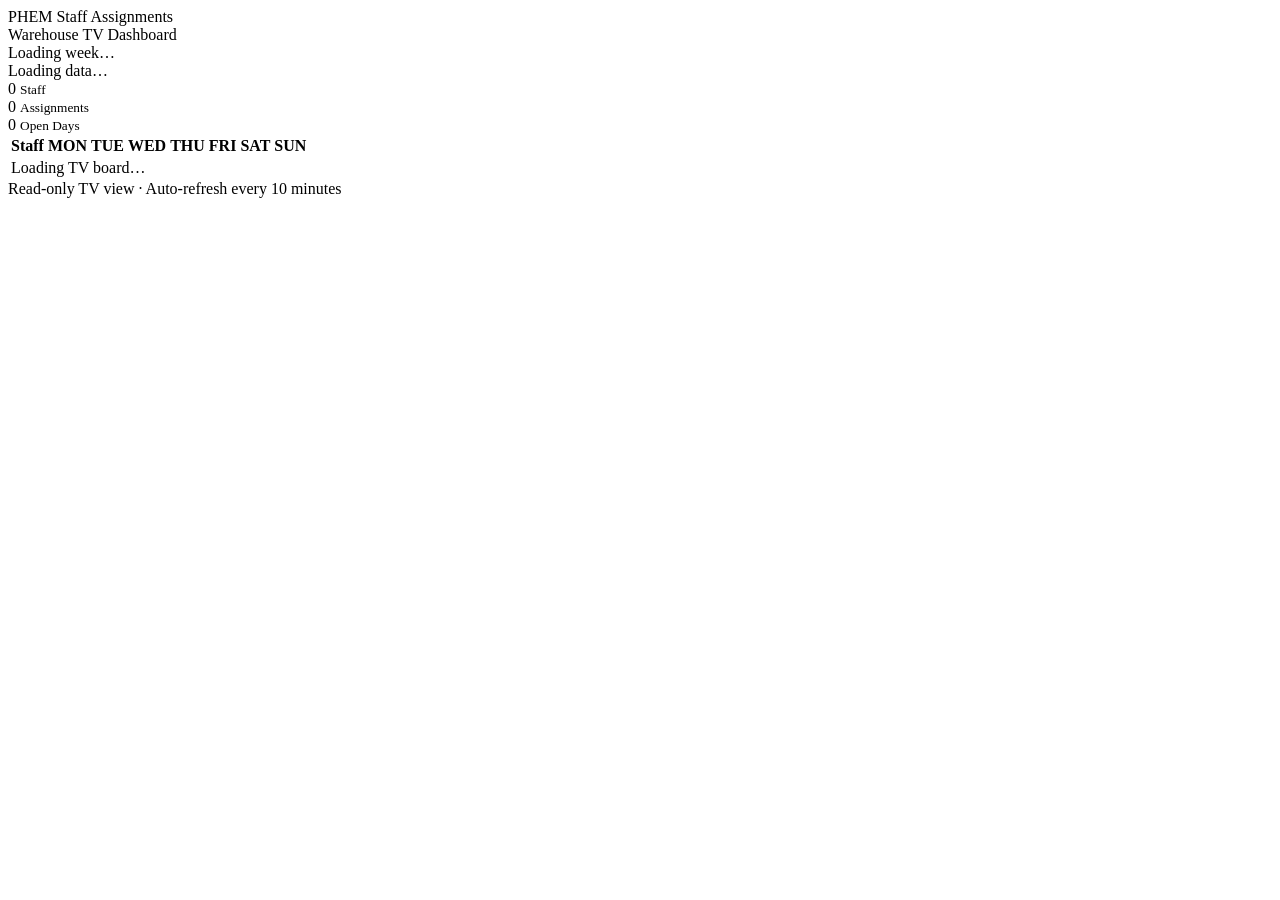
==== tv.html @ 649c0166 "Create tv.html" ====
<!DOCTYPE html>
<html lang="en">
<head>
  <meta charset="UTF-8" />
  <meta name="viewport" content="width=device-width, initial-scale=1.0" />

  <title>PHEM Staff Assignments - TV View</title>

  <link rel="stylesheet" href="tv.css?v=1" />
</head>

<body>
  <div class="tv-app">
    <header class="tv-header">
      <div class="tv-title-block">
        <div class="tv-title">PHEM Staff Assignments</div>
        <div class="tv-subtitle">Warehouse TV Dashboard</div>
      </div>

      <div class="tv-week-block">
        <div id="weekLabel" class="tv-week-label">Loading week…</div>
        <div id="refreshLabel" class="tv-refresh-label">Loading data…</div>
      </div>

      <div class="tv-stats">
        <div class="tv-stat">
          <span id="statStaff">0</span>
          <small>Staff</small>
        </div>
        <div class="tv-stat">
          <span id="statAssigned">0</span>
          <small>Assignments</small>
        </div>
        <div class="tv-stat">
          <span id="statOpen">0</span>
          <small>Open Days</small>
        </div>
      </div>
    </header>

    <main class="tv-board-wrap">
      <table class="tv-board">
        <thead>
          <tr>
            <th class="staff-col">Staff</th>
            <th id="day0">MON</th>
            <th id="day1">TUE</th>
            <th id="day2">WED</th>
            <th id="day3">THU</th>
            <th id="day4">FRI</th>
            <th id="day5">SAT</th>
            <th id="day6">SUN</th>
          </tr>
        </thead>

        <tbody id="boardBody">
          <tr>
            <td colspan="8" class="loading-cell">Loading TV board…</td>
          </tr>
        </tbody>
      </table>
    </main>

    <footer class="tv-footer">
      <div id="legend" class="tv-legend"></div>
      <div class="tv-footer-note">Read-only TV view · Auto-refresh every 10 minutes</div>
    </footer>
  </div>

  <script src="config.js?v=1"></script>
  <script src="tv.js?v=1"></script>
</body>
</html>
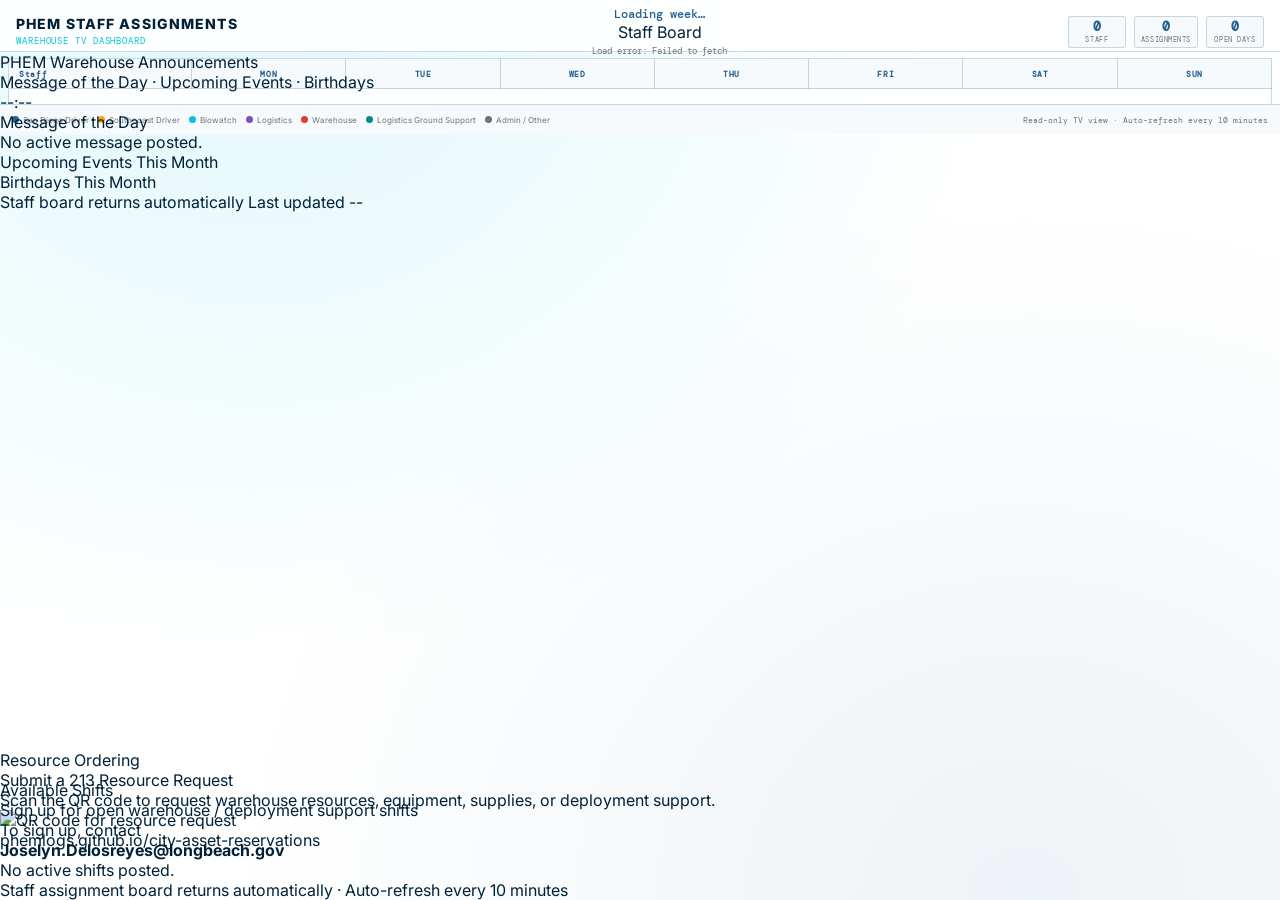
==== commit e6ac54ce: "Update tv.html" ====
--- a/tv.html
+++ b/tv.html
@@ -6,68 +6,151 @@
 
   <title>PHEM Staff Assignments - TV View</title>
 
-  <link rel="stylesheet" href="tv.css?v=1" />
+  <link rel="stylesheet" href="tv.css?v=4" />
 </head>
 
 <body>
   <div class="tv-app">
-    <header class="tv-header">
-      <div class="tv-title-block">
-        <div class="tv-title">PHEM Staff Assignments</div>
-        <div class="tv-subtitle">Warehouse TV Dashboard</div>
+    <section id="boardPage" class="tv-page active-page">
+      <header class="tv-header">
+        <div class="tv-title-block">
+          <div class="tv-title">PHEM Staff Assignments</div>
+          <div class="tv-subtitle">Warehouse TV Dashboard</div>
+        </div>
+
+        <div class="tv-week-block">
+          <div id="weekLabel" class="tv-week-label">Loading week…</div>
+          <div id="boardPageLabel" class="tv-page-label">Staff Board</div>
+          <div id="refreshLabel" class="tv-refresh-label">Loading data…</div>
+        </div>
+
+        <div class="tv-stats">
+          <div class="tv-stat">
+            <span id="statStaff">0</span>
+            <small>Staff</small>
+          </div>
+          <div class="tv-stat">
+            <span id="statAssigned">0</span>
+            <small>Assignments</small>
+          </div>
+          <div class="tv-stat">
+            <span id="statOpen">0</span>
+            <small>Open Days</small>
+          </div>
+        </div>
+      </header>
+
+      <main class="tv-board-wrap">
+        <table class="tv-board">
+          <thead>
+            <tr>
+              <th class="staff-col">Staff</th>
+              <th id="day0">MON</th>
+              <th id="day1">TUE</th>
+              <th id="day2">WED</th>
+              <th id="day3">THU</th>
+              <th id="day4">FRI</th>
+              <th id="day5">SAT</th>
+              <th id="day6">SUN</th>
+            </tr>
+          </thead>
+
+          <tbody id="boardBody">
+            <tr>
+              <td colspan="8" class="loading-cell">Loading TV board…</td>
+            </tr>
+          </tbody>
+        </table>
+      </main>
+
+      <footer class="tv-footer">
+        <div id="legend" class="tv-legend"></div>
+        <div class="tv-footer-note">Read-only TV view · Auto-refresh every 10 minutes</div>
+      </footer>
+    </section>
+
+    <section id="announcementPage" class="tv-page announcement-page">
+      <div class="announcement-shell">
+        <header class="announcement-header">
+          <div>
+            <div class="announcement-title">PHEM Warehouse Announcements</div>
+            <div class="announcement-subtitle">Message of the Day · Upcoming Events · Birthdays</div>
+          </div>
+          <div id="announcementClock" class="announcement-clock">--:--</div>
+        </header>
+
+        <main class="announcement-grid">
+          <section class="announcement-card motd-card">
+            <div class="card-kicker">Message of the Day</div>
+            <div id="messageOfDay" class="message-of-day">No active message posted.</div>
+          </section>
+
+          <section class="announcement-card">
+            <div class="card-kicker">Upcoming Events This Month</div>
+            <div id="eventsList" class="announcement-list"></div>
+          </section>
+
+          <section class="announcement-card">
+            <div class="card-kicker">Birthdays This Month</div>
+            <div id="birthdaysList" class="announcement-list"></div>
+          </section>
+        </main>
+
+        <footer class="announcement-footer">
+          <span>Staff board returns automatically</span>
+          <span id="announcementRefreshLabel">Last updated --</span>
+        </footer>
       </div>
+    </section>
 
-      <div class="tv-week-block">
-        <div id="weekLabel" class="tv-week-label">Loading week…</div>
-        <div id="refreshLabel" class="tv-refresh-label">Loading data…</div>
-      </div>
+    <section id="qrPage" class="tv-page qr-page">
+      <div class="qr-shell">
+        <div class="qr-content">
+          <div class="qr-kicker">Resource Ordering</div>
+          <div class="qr-title">Submit a 213 Resource Request</div>
+          <div class="qr-subtitle">
+            Scan the QR code to request warehouse resources, equipment, supplies, or deployment support.
+          </div>
 
-      <div class="tv-stats">
-        <div class="tv-stat">
-          <span id="statStaff">0</span>
-          <small>Staff</small>
-        </div>
-        <div class="tv-stat">
-          <span id="statAssigned">0</span>
-          <small>Assignments</small>
-        </div>
-        <div class="tv-stat">
-          <span id="statOpen">0</span>
-          <small>Open Days</small>
+          <div class="qr-box">
+            <img
+              id="resourceQr"
+              alt="QR code for resource request"
+              src="https://api.qrserver.com/v1/create-qr-code/?size=420x420&margin=16&data=https%3A%2F%2Fphemlogs.github.io%2Fcity-asset-reservations%2F"
+            />
+          </div>
+
+          <div class="qr-url">phemlogs.github.io/city-asset-reservations</div>
         </div>
       </div>
-    </header>
+    </section>
 
-    <main class="tv-board-wrap">
-      <table class="tv-board">
-        <thead>
-          <tr>
-            <th class="staff-col">Staff</th>
-            <th id="day0">MON</th>
-            <th id="day1">TUE</th>
-            <th id="day2">WED</th>
-            <th id="day3">THU</th>
-            <th id="day4">FRI</th>
-            <th id="day5">SAT</th>
-            <th id="day6">SUN</th>
-          </tr>
-        </thead>
+    <section id="shiftsPage" class="tv-page shifts-page">
+      <div class="shifts-shell">
+        <header class="shifts-header">
+          <div>
+            <div class="shifts-title">Available Shifts</div>
+            <div class="shifts-subtitle">Sign up for open warehouse / deployment support shifts</div>
+          </div>
 
-        <tbody id="boardBody">
-          <tr>
-            <td colspan="8" class="loading-cell">Loading TV board…</td>
-          </tr>
-        </tbody>
-      </table>
-    </main>
+          <div class="shifts-contact">
+            To sign up, contact<br />
+            <strong>Joselyn.Delosreyes@longbeach.gov</strong>
+          </div>
+        </header>
 
-    <footer class="tv-footer">
-      <div id="legend" class="tv-legend"></div>
-      <div class="tv-footer-note">Read-only TV view · Auto-refresh every 10 minutes</div>
-    </footer>
+        <main id="shiftsList" class="shifts-list">
+          <div class="shifts-empty">No active shifts posted.</div>
+        </main>
+
+        <footer class="shifts-footer">
+          Staff assignment board returns automatically · Auto-refresh every 10 minutes
+        </footer>
+      </div>
+    </section>
   </div>
 
   <script src="config.js?v=1"></script>
-  <script src="tv.js?v=1"></script>
+  <script src="tv.js?v=4"></script>
 </body>
 </html>
--- a/tv.css
+++ b/tv.css
@@ -0,0 +1,414 @@
+@import url('https://fonts.googleapis.com/css2?family=DM+Mono:wght@400;500&family=Inter:wght@400;500;600;700;800&display=swap');
+
+:root {
+  --navy: #002138;
+  --blue: #236092;
+  --cyan: #05C3DE;
+  --orange: #FFA300;
+  --red: #E03C31;
+  --green: #3aaa35;
+  --grey: #6D7378;
+  --white: #FFFFFF;
+  --light: #F7FAFC;
+  --border: rgba(35, 96, 146, 0.24);
+
+  --header-height: 58px;
+  --footer-height: 34px;
+  --table-head-height: 34px;
+  --staff-count: 16;
+}
+
+* {
+  box-sizing: border-box;
+  margin: 0;
+  padding: 0;
+}
+
+html,
+body {
+  width: 100vw;
+  height: 100vh;
+  overflow: hidden;
+  background: var(--white);
+  color: var(--navy);
+  font-family: 'Inter', sans-serif;
+}
+
+.tv-app {
+  width: 100vw;
+  height: 100vh;
+  overflow: hidden;
+  display: grid;
+  grid-template-rows: var(--header-height) 1fr var(--footer-height);
+  background:
+    radial-gradient(ellipse at 20% 0%, rgba(5,195,222,0.12) 0%, transparent 52%),
+    radial-gradient(ellipse at 80% 100%, rgba(35,96,146,0.08) 0%, transparent 55%),
+    var(--white);
+}
+
+/* Header */
+.tv-header {
+  height: var(--header-height);
+  min-height: var(--header-height);
+  display: grid;
+  grid-template-columns: 1fr 1.2fr 0.9fr;
+  align-items: center;
+  gap: 12px;
+  padding: 6px 16px;
+  border-bottom: 1px solid var(--border);
+  background: rgba(255,255,255,0.96);
+}
+
+.tv-title {
+  font-size: 17px;
+  font-weight: 800;
+  letter-spacing: 0.08em;
+  text-transform: uppercase;
+  line-height: 1.1;
+}
+
+.tv-subtitle {
+  font-family: 'DM Mono', monospace;
+  font-size: 9px;
+  color: var(--cyan);
+  letter-spacing: 0.1em;
+  text-transform: uppercase;
+  margin-top: 3px;
+}
+
+.tv-week-block {
+  text-align: center;
+}
+
+.tv-week-label {
+  font-family: 'DM Mono', monospace;
+  font-size: 15px;
+  font-weight: 500;
+  color: var(--blue);
+}
+
+.tv-refresh-label {
+  font-family: 'DM Mono', monospace;
+  font-size: 9px;
+  color: var(--grey);
+  margin-top: 3px;
+}
+
+.tv-stats {
+  display: flex;
+  justify-content: flex-end;
+  gap: 8px;
+}
+
+.tv-stat {
+  min-width: 72px;
+  border: 1px solid var(--border);
+  background: var(--light);
+  padding: 4px 8px;
+  text-align: center;
+  border-radius: 3px;
+}
+
+.tv-stat span {
+  display: block;
+  font-family: 'DM Mono', monospace;
+  font-size: 16px;
+  font-weight: 600;
+  color: var(--blue);
+  line-height: 1;
+}
+
+.tv-stat small {
+  display: block;
+  font-family: 'DM Mono', monospace;
+  font-size: 7px;
+  color: var(--grey);
+  letter-spacing: 0.08em;
+  text-transform: uppercase;
+  margin-top: 2px;
+}
+
+/* Board */
+.tv-board-wrap {
+  width: 100%;
+  height: 100%;
+  overflow: hidden;
+  padding: 6px 8px;
+}
+
+.tv-board {
+  width: 100%;
+  height: 100%;
+  table-layout: fixed;
+  border-collapse: collapse;
+  background: rgba(255,255,255,0.92);
+  border: 1px solid var(--border);
+}
+
+.tv-board thead {
+  height: var(--table-head-height);
+}
+
+.tv-board th {
+  height: var(--table-head-height);
+  padding: 4px 5px;
+  border-right: 1px solid var(--border);
+  border-bottom: 1px solid var(--border);
+  background: var(--light);
+  color: var(--blue);
+  font-family: 'DM Mono', monospace;
+  font-size: 10px;
+  font-weight: 600;
+  letter-spacing: 0.08em;
+  text-align: center;
+  vertical-align: middle;
+}
+
+.tv-board th.today {
+  background: rgba(5,195,222,0.12);
+  color: var(--navy);
+  border-bottom: 2px solid var(--cyan);
+}
+
+.tv-board .staff-col {
+  width: 15.5%;
+  text-align: left;
+  padding-left: 10px;
+}
+
+.tv-board td {
+  border-right: 1px solid var(--border);
+  border-bottom: 1px solid var(--border);
+  vertical-align: top;
+  padding: 4px;
+  height: calc((100vh - var(--header-height) - var(--footer-height) - var(--table-head-height) - 16px) / var(--staff-count));
+  max-height: calc((100vh - var(--header-height) - var(--footer-height) - var(--table-head-height) - 16px) / var(--staff-count));
+  overflow: hidden;
+}
+
+.tv-board td.today-cell {
+  background: rgba(5,195,222,0.04);
+}
+
+.tv-staff-cell {
+  padding: 6px 8px !important;
+  vertical-align: middle !important;
+  background: var(--light);
+}
+
+.tv-staff-inner {
+  display: flex;
+  align-items: center;
+  gap: 7px;
+  min-width: 0;
+  height: 100%;
+}
+
+.tv-unit-bar {
+  width: 4px;
+  height: 70%;
+  min-height: 22px;
+  border-radius: 3px;
+  flex-shrink: 0;
+}
+
+.tv-staff-text {
+  min-width: 0;
+}
+
+.tv-staff-name {
+  font-size: clamp(8px, 0.78vw, 13px);
+  font-weight: 800;
+  color: var(--navy);
+  white-space: nowrap;
+  overflow: hidden;
+  text-overflow: ellipsis;
+}
+
+.tv-staff-unit {
+  font-family: 'DM Mono', monospace;
+  font-size: clamp(6px, 0.55vw, 9px);
+  color: var(--grey);
+  text-transform: uppercase;
+  letter-spacing: 0.06em;
+  white-space: nowrap;
+  overflow: hidden;
+  text-overflow: ellipsis;
+  margin-top: 2px;
+}
+
+.tv-cell-stack {
+  height: 100%;
+  max-height: 100%;
+  overflow: hidden;
+  display: flex;
+  flex-direction: column;
+  gap: 2px;
+}
+
+.tv-assignment {
+  border-left: 3px solid var(--blue);
+  border-radius: 2px;
+  padding: 2px 4px;
+  min-height: 0;
+  overflow: hidden;
+  line-height: 1.05;
+  flex-shrink: 1;
+}
+
+.tv-assignment-role {
+  font-size: clamp(6px, 0.62vw, 10px);
+  font-weight: 800;
+  white-space: nowrap;
+  overflow: hidden;
+  text-overflow: ellipsis;
+}
+
+.tv-assignment-loc {
+  font-family: 'DM Mono', monospace;
+  font-size: clamp(5px, 0.52vw, 8px);
+  opacity: 0.78;
+  white-space: nowrap;
+  overflow: hidden;
+  text-overflow: ellipsis;
+}
+
+.tv-assignment-note {
+  font-family: 'DM Mono', monospace;
+  font-size: clamp(5px, 0.55vw, 8px);
+  font-weight: 700;
+  margin-top: 1px;
+  white-space: nowrap;
+  overflow: hidden;
+  text-overflow: ellipsis;
+}
+
+.tv-empty {
+  height: 100%;
+  border: 1px dashed rgba(35,96,146,0.16);
+  border-radius: 2px;
+  background: rgba(247,250,252,0.56);
+}
+
+.tv-more {
+  font-family: 'DM Mono', monospace;
+  font-size: clamp(5px, 0.52vw, 8px);
+  color: var(--grey);
+  text-align: center;
+  padding-top: 1px;
+}
+
+.loading-cell {
+  text-align: center;
+  vertical-align: middle !important;
+  font-family: 'DM Mono', monospace;
+  font-size: 13px;
+  color: var(--grey);
+}
+
+/* Footer */
+.tv-footer {
+  height: var(--footer-height);
+  min-height: var(--footer-height);
+  display: grid;
+  grid-template-columns: 1fr auto;
+  align-items: center;
+  gap: 12px;
+  padding: 4px 12px;
+  border-top: 1px solid var(--border);
+  background: var(--light);
+}
+
+.tv-legend {
+  display: flex;
+  align-items: center;
+  gap: 9px;
+  overflow: hidden;
+  white-space: nowrap;
+}
+
+.tv-legend-item {
+  display: flex;
+  align-items: center;
+  gap: 4px;
+  font-size: 8px;
+  color: var(--grey);
+}
+
+.tv-legend-dot {
+  width: 7px;
+  height: 7px;
+  border-radius: 999px;
+  flex-shrink: 0;
+}
+
+.tv-footer-note {
+  font-family: 'DM Mono', monospace;
+  font-size: 8px;
+  color: var(--grey);
+  white-space: nowrap;
+}
+
+/* Smaller screens / older TVs */
+@media (max-width: 1400px) {
+  :root {
+    --header-height: 52px;
+    --footer-height: 30px;
+    --table-head-height: 30px;
+  }
+
+  .tv-title {
+    font-size: 14px;
+  }
+
+  .tv-week-label {
+    font-size: 12px;
+  }
+
+  .tv-stat {
+    min-width: 58px;
+    padding: 3px 6px;
+  }
+
+  .tv-stat span {
+    font-size: 13px;
+  }
+
+  .tv-board .staff-col {
+    width: 14.5%;
+  }
+
+  .tv-board th {
+    font-size: 8px;
+  }
+}
+
+/* 4K TVs can breathe a bit */
+@media (min-width: 2500px) {
+  :root {
+    --header-height: 78px;
+    --footer-height: 42px;
+    --table-head-height: 44px;
+  }
+
+  .tv-title {
+    font-size: 24px;
+  }
+
+  .tv-week-label {
+    font-size: 21px;
+  }
+
+  .tv-refresh-label {
+    font-size: 12px;
+  }
+
+  .tv-board th {
+    font-size: 14px;
+  }
+
+  .tv-legend-item,
+  .tv-footer-note {
+    font-size: 11px;
+  }
+}
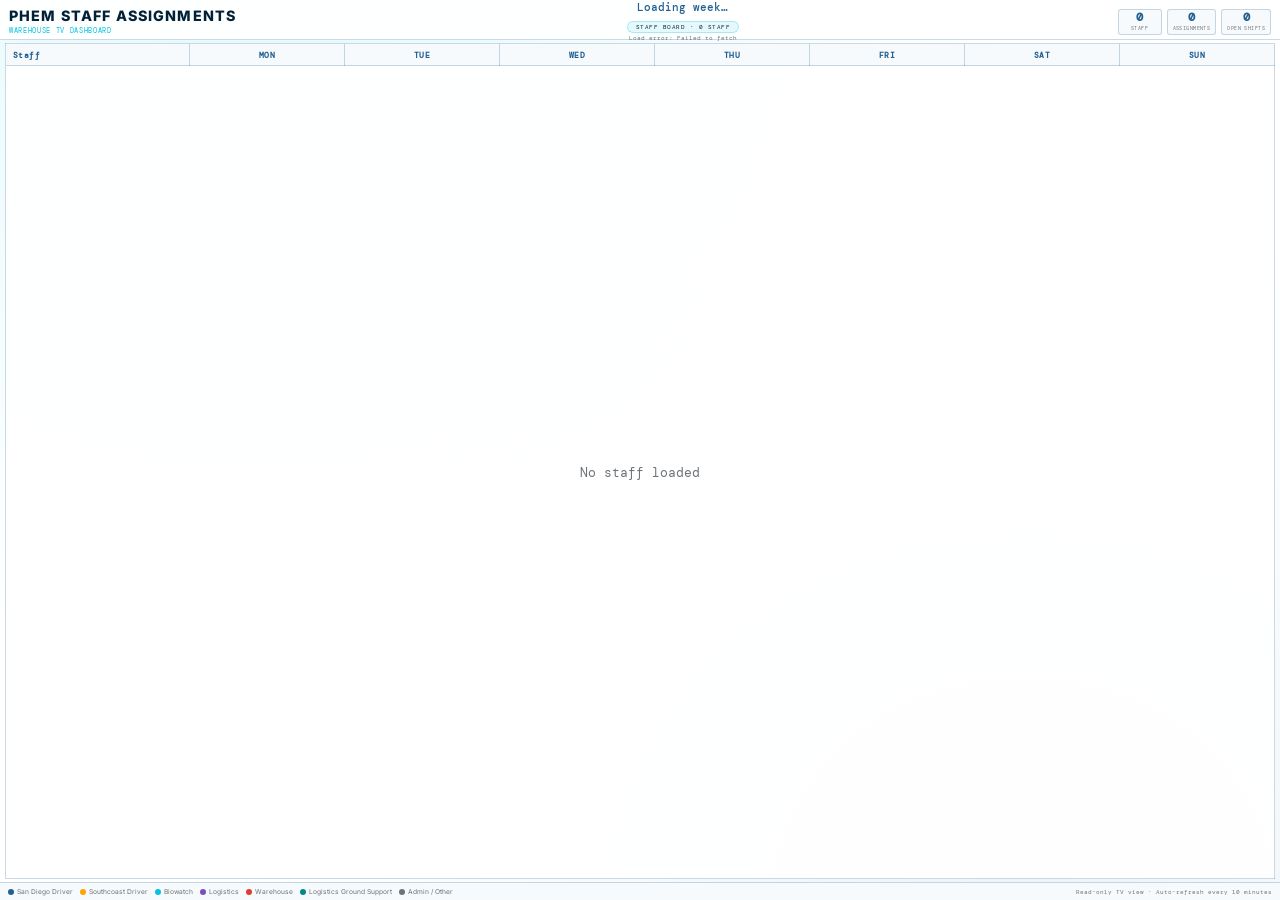
==== commit ad849ca8: "Update tv.html" ====
--- a/tv.html
+++ b/tv.html
@@ -35,7 +35,7 @@
           </div>
           <div class="tv-stat">
             <span id="statOpen">0</span>
-            <small>Open Days</small>
+            <small>Open Shifts</small>
           </div>
         </div>
       </header>
--- a/tv.css
+++ b/tv.css
@@ -12,9 +12,9 @@
   --light: #F7FAFC;
   --border: rgba(35, 96, 146, 0.24);
 
-  --header-height: 58px;
-  --footer-height: 34px;
-  --table-head-height: 34px;
+  --header-height: 46px;
+  --footer-height: 20px;
+  --table-head-height: 25px;
   --staff-count: 16;
 }
 
@@ -38,42 +38,59 @@
   width: 100vw;
   height: 100vh;
   overflow: hidden;
+  position: relative;
+  background:
+    radial-gradient(ellipse at 20% 0%, rgba(5,195,222,0.10) 0%, transparent 52%),
+    radial-gradient(ellipse at 80% 100%, rgba(35,96,146,0.07) 0%, transparent 55%),
+    var(--white);
+}
+
+.tv-page {
+  position: absolute;
+  inset: 0;
+  opacity: 0;
+  pointer-events: none;
+  transition: opacity 800ms ease;
+}
+
+.tv-page.active-page {
+  opacity: 1;
+  pointer-events: auto;
+}
+
+/* Board page */
+#boardPage {
   display: grid;
   grid-template-rows: var(--header-height) 1fr var(--footer-height);
-  background:
-    radial-gradient(ellipse at 20% 0%, rgba(5,195,222,0.12) 0%, transparent 52%),
-    radial-gradient(ellipse at 80% 100%, rgba(35,96,146,0.08) 0%, transparent 55%),
-    var(--white);
-}
-
-/* Header */
+}
+
 .tv-header {
   height: var(--header-height);
   min-height: var(--header-height);
   display: grid;
-  grid-template-columns: 1fr 1.2fr 0.9fr;
+  grid-template-columns: 1fr 1.1fr 0.8fr;
   align-items: center;
-  gap: 12px;
-  padding: 6px 16px;
+  gap: 8px;
+  padding: 3px 12px;
   border-bottom: 1px solid var(--border);
   background: rgba(255,255,255,0.96);
 }
 
 .tv-title {
-  font-size: 17px;
+  font-size: clamp(11px, 1.12vw, 18px);
   font-weight: 800;
   letter-spacing: 0.08em;
   text-transform: uppercase;
-  line-height: 1.1;
+  line-height: 1;
 }
 
 .tv-subtitle {
   font-family: 'DM Mono', monospace;
-  font-size: 9px;
+  font-size: clamp(6px, 0.52vw, 9px);
   color: var(--cyan);
   letter-spacing: 0.1em;
   text-transform: uppercase;
-  margin-top: 3px;
+  margin-top: 2px;
 }
 
 .tv-week-block {
@@ -82,29 +99,44 @@
 
 .tv-week-label {
   font-family: 'DM Mono', monospace;
-  font-size: 15px;
+  font-size: clamp(8px, 0.85vw, 13px);
   font-weight: 500;
   color: var(--blue);
+  line-height: 1;
+}
+
+.tv-page-label {
+  display: inline-block;
+  margin-top: 2px;
+  padding: 1px 8px;
+  border-radius: 999px;
+  background: rgba(5,195,222,0.10);
+  border: 1px solid rgba(5,195,222,0.28);
+  color: var(--navy);
+  font-family: 'DM Mono', monospace;
+  font-size: clamp(5px, 0.48vw, 8px);
+  letter-spacing: 0.08em;
+  text-transform: uppercase;
 }
 
 .tv-refresh-label {
   font-family: 'DM Mono', monospace;
-  font-size: 9px;
-  color: var(--grey);
-  margin-top: 3px;
+  font-size: clamp(5px, 0.45vw, 7px);
+  color: var(--grey);
+  margin-top: 1px;
 }
 
 .tv-stats {
   display: flex;
   justify-content: flex-end;
-  gap: 8px;
+  gap: 5px;
 }
 
 .tv-stat {
-  min-width: 72px;
+  min-width: 52px;
   border: 1px solid var(--border);
   background: var(--light);
-  padding: 4px 8px;
+  padding: 2px 5px;
   text-align: center;
   border-radius: 3px;
 }
@@ -112,7 +144,7 @@
 .tv-stat span {
   display: block;
   font-family: 'DM Mono', monospace;
-  font-size: 16px;
+  font-size: clamp(10px, 0.92vw, 15px);
   font-weight: 600;
   color: var(--blue);
   line-height: 1;
@@ -121,11 +153,11 @@
 .tv-stat small {
   display: block;
   font-family: 'DM Mono', monospace;
-  font-size: 7px;
+  font-size: clamp(5px, 0.42vw, 7px);
   color: var(--grey);
   letter-spacing: 0.08em;
   text-transform: uppercase;
-  margin-top: 2px;
+  margin-top: 1px;
 }
 
 /* Board */
@@ -133,7 +165,7 @@
   width: 100%;
   height: 100%;
   overflow: hidden;
-  padding: 6px 8px;
+  padding: 3px 5px;
 }
 
 .tv-board {
@@ -141,7 +173,7 @@
   height: 100%;
   table-layout: fixed;
   border-collapse: collapse;
-  background: rgba(255,255,255,0.92);
+  background: rgba(255,255,255,0.94);
   border: 1px solid var(--border);
 }
 
@@ -151,15 +183,15 @@
 
 .tv-board th {
   height: var(--table-head-height);
-  padding: 4px 5px;
+  padding: 2px 3px;
   border-right: 1px solid var(--border);
   border-bottom: 1px solid var(--border);
   background: var(--light);
   color: var(--blue);
   font-family: 'DM Mono', monospace;
-  font-size: 10px;
+  font-size: clamp(6px, 0.60vw, 9px);
   font-weight: 600;
-  letter-spacing: 0.08em;
+  letter-spacing: 0.06em;
   text-align: center;
   vertical-align: middle;
 }
@@ -171,18 +203,18 @@
 }
 
 .tv-board .staff-col {
-  width: 15.5%;
+  width: 15%;
   text-align: left;
-  padding-left: 10px;
+  padding-left: 7px;
 }
 
 .tv-board td {
   border-right: 1px solid var(--border);
   border-bottom: 1px solid var(--border);
   vertical-align: top;
-  padding: 4px;
-  height: calc((100vh - var(--header-height) - var(--footer-height) - var(--table-head-height) - 16px) / var(--staff-count));
-  max-height: calc((100vh - var(--header-height) - var(--footer-height) - var(--table-head-height) - 16px) / var(--staff-count));
+  padding: 2px;
+  height: calc((100vh - var(--header-height) - var(--footer-height) - var(--table-head-height) - 8px) / var(--staff-count));
+  max-height: calc((100vh - var(--header-height) - var(--footer-height) - var(--table-head-height) - 8px) / var(--staff-count));
   overflow: hidden;
 }
 
@@ -191,7 +223,7 @@
 }
 
 .tv-staff-cell {
-  padding: 6px 8px !important;
+  padding: 3px 5px !important;
   vertical-align: middle !important;
   background: var(--light);
 }
@@ -199,15 +231,15 @@
 .tv-staff-inner {
   display: flex;
   align-items: center;
-  gap: 7px;
+  gap: 5px;
   min-width: 0;
   height: 100%;
 }
 
 .tv-unit-bar {
-  width: 4px;
-  height: 70%;
-  min-height: 22px;
+  width: 3px;
+  height: 68%;
+  min-height: 16px;
   border-radius: 3px;
   flex-shrink: 0;
 }
@@ -217,7 +249,7 @@
 }
 
 .tv-staff-name {
-  font-size: clamp(8px, 0.78vw, 13px);
+  font-size: clamp(7px, 0.68vw, 11px);
   font-weight: 800;
   color: var(--navy);
   white-space: nowrap;
@@ -227,14 +259,14 @@
 
 .tv-staff-unit {
   font-family: 'DM Mono', monospace;
-  font-size: clamp(6px, 0.55vw, 9px);
-  color: var(--grey);
-  text-transform: uppercase;
-  letter-spacing: 0.06em;
+  font-size: clamp(5px, 0.48vw, 8px);
+  color: var(--grey);
+  text-transform: uppercase;
+  letter-spacing: 0.05em;
   white-space: nowrap;
   overflow: hidden;
   text-overflow: ellipsis;
-  margin-top: 2px;
+  margin-top: 1px;
 }
 
 .tv-cell-stack {
@@ -243,21 +275,21 @@
   overflow: hidden;
   display: flex;
   flex-direction: column;
-  gap: 2px;
+  gap: 1px;
 }
 
 .tv-assignment {
-  border-left: 3px solid var(--blue);
+  border-left: 2px solid var(--blue);
   border-radius: 2px;
-  padding: 2px 4px;
+  padding: 1px 3px;
   min-height: 0;
   overflow: hidden;
-  line-height: 1.05;
+  line-height: 1.02;
   flex-shrink: 1;
 }
 
 .tv-assignment-role {
-  font-size: clamp(6px, 0.62vw, 10px);
+  font-size: clamp(5px, 0.55vw, 8px);
   font-weight: 800;
   white-space: nowrap;
   overflow: hidden;
@@ -266,7 +298,7 @@
 
 .tv-assignment-loc {
   font-family: 'DM Mono', monospace;
-  font-size: clamp(5px, 0.52vw, 8px);
+  font-size: clamp(4px, 0.45vw, 7px);
   opacity: 0.78;
   white-space: nowrap;
   overflow: hidden;
@@ -275,7 +307,7 @@
 
 .tv-assignment-note {
   font-family: 'DM Mono', monospace;
-  font-size: clamp(5px, 0.55vw, 8px);
+  font-size: clamp(4px, 0.48vw, 7px);
   font-weight: 700;
   margin-top: 1px;
   white-space: nowrap;
@@ -285,17 +317,17 @@
 
 .tv-empty {
   height: 100%;
-  border: 1px dashed rgba(35,96,146,0.16);
+  border: 1px dashed rgba(35,96,146,0.12);
   border-radius: 2px;
-  background: rgba(247,250,252,0.56);
+  background: rgba(247,250,252,0.45);
 }
 
 .tv-more {
   font-family: 'DM Mono', monospace;
-  font-size: clamp(5px, 0.52vw, 8px);
+  font-size: clamp(4px, 0.45vw, 7px);
   color: var(--grey);
   text-align: center;
-  padding-top: 1px;
+  padding-top: 0;
 }
 
 .loading-cell {
@@ -313,8 +345,8 @@
   display: grid;
   grid-template-columns: 1fr auto;
   align-items: center;
-  gap: 12px;
-  padding: 4px 12px;
+  gap: 8px;
+  padding: 2px 8px;
   border-top: 1px solid var(--border);
   background: var(--light);
 }
@@ -322,7 +354,7 @@
 .tv-legend {
   display: flex;
   align-items: center;
-  gap: 9px;
+  gap: 7px;
   overflow: hidden;
   white-space: nowrap;
 }
@@ -330,85 +362,328 @@
 .tv-legend-item {
   display: flex;
   align-items: center;
-  gap: 4px;
-  font-size: 8px;
+  gap: 3px;
+  font-size: clamp(5px, 0.52vw, 8px);
   color: var(--grey);
 }
 
 .tv-legend-dot {
-  width: 7px;
-  height: 7px;
+  width: 6px;
+  height: 6px;
   border-radius: 999px;
   flex-shrink: 0;
 }
 
 .tv-footer-note {
   font-family: 'DM Mono', monospace;
-  font-size: 8px;
-  color: var(--grey);
-  white-space: nowrap;
-}
-
-/* Smaller screens / older TVs */
+  font-size: clamp(5px, 0.48vw, 7px);
+  color: var(--grey);
+  white-space: nowrap;
+}
+
+/* Shared full-screen pages */
+.announcement-page,
+.qr-page,
+.shifts-page {
+  background:
+    radial-gradient(ellipse at 15% 0%, rgba(5,195,222,0.17) 0%, transparent 55%),
+    radial-gradient(ellipse at 85% 100%, rgba(255,163,0,0.12) 0%, transparent 55%),
+    #ffffff;
+}
+
+/* Announcement page */
+.announcement-shell,
+.qr-shell,
+.shifts-shell {
+  width: 100%;
+  height: 100%;
+  padding: 28px 34px;
+}
+
+.announcement-shell {
+  display: grid;
+  grid-template-rows: auto 1fr auto;
+  gap: 22px;
+}
+
+.announcement-header,
+.shifts-header {
+  display: flex;
+  justify-content: space-between;
+  align-items: flex-start;
+  border-bottom: 2px solid var(--border);
+  padding-bottom: 18px;
+}
+
+.announcement-title,
+.shifts-title,
+.qr-title {
+  font-size: clamp(24px, 3vw, 54px);
+  font-weight: 900;
+  letter-spacing: 0.08em;
+  text-transform: uppercase;
+  color: var(--navy);
+}
+
+.announcement-subtitle,
+.shifts-subtitle,
+.qr-subtitle {
+  font-family: 'DM Mono', monospace;
+  font-size: clamp(11px, 1.1vw, 18px);
+  color: var(--cyan);
+  text-transform: uppercase;
+  letter-spacing: 0.12em;
+  margin-top: 7px;
+}
+
+.announcement-clock {
+  font-family: 'DM Mono', monospace;
+  font-size: clamp(22px, 3vw, 48px);
+  color: var(--blue);
+  white-space: nowrap;
+}
+
+.announcement-grid {
+  display: grid;
+  grid-template-columns: 1.15fr 1fr 1fr;
+  gap: 22px;
+  min-height: 0;
+}
+
+.announcement-card {
+  border: 1px solid var(--border);
+  background: rgba(247,250,252,0.92);
+  border-radius: 10px;
+  padding: 22px;
+  overflow: hidden;
+  box-shadow: 0 18px 50px rgba(0,33,56,0.08);
+}
+
+.motd-card {
+  background: linear-gradient(135deg, rgba(5,195,222,0.12), rgba(255,255,255,0.92));
+}
+
+.card-kicker,
+.qr-kicker {
+  font-family: 'DM Mono', monospace;
+  font-size: clamp(10px, 0.9vw, 15px);
+  color: var(--orange);
+  text-transform: uppercase;
+  letter-spacing: 0.14em;
+  margin-bottom: 14px;
+}
+
+.message-of-day {
+  font-size: clamp(22px, 2.4vw, 44px);
+  font-weight: 800;
+  line-height: 1.15;
+  color: var(--navy);
+}
+
+.announcement-list {
+  display: flex;
+  flex-direction: column;
+  gap: 10px;
+}
+
+.announcement-item {
+  border-left: 5px solid var(--cyan);
+  background: rgba(255,255,255,0.72);
+  padding: 10px 12px;
+  border-radius: 6px;
+}
+
+.announcement-date {
+  font-family: 'DM Mono', monospace;
+  font-size: clamp(9px, 0.8vw, 14px);
+  color: var(--blue);
+  font-weight: 700;
+  margin-bottom: 3px;
+}
+
+.announcement-text {
+  font-size: clamp(13px, 1.15vw, 22px);
+  font-weight: 800;
+  color: var(--navy);
+}
+
+.announcement-empty,
+.shifts-empty {
+  font-family: 'DM Mono', monospace;
+  font-size: clamp(12px, 1vw, 18px);
+  color: var(--grey);
+  padding: 14px;
+}
+
+.announcement-footer,
+.shifts-footer {
+  display: flex;
+  justify-content: space-between;
+  align-items: center;
+  font-family: 'DM Mono', monospace;
+  font-size: clamp(10px, 0.85vw, 15px);
+  color: var(--grey);
+  border-top: 1px solid var(--border);
+  padding-top: 12px;
+}
+
+/* QR page */
+.qr-shell {
+  display: flex;
+  align-items: center;
+  justify-content: center;
+}
+
+.qr-content {
+  text-align: center;
+  max-width: 1100px;
+}
+
+.qr-kicker {
+  color: var(--orange);
+  margin-bottom: 12px;
+}
+
+.qr-subtitle {
+  max-width: 950px;
+  margin: 18px auto 26px;
+  line-height: 1.35;
+}
+
+.qr-box {
+  width: min(42vh, 420px);
+  height: min(42vh, 420px);
+  margin: 0 auto 18px;
+  padding: 16px;
+  border-radius: 18px;
+  border: 2px solid var(--border);
+  background: #ffffff;
+  box-shadow: 0 20px 70px rgba(0,33,56,0.14);
+}
+
+.qr-box img {
+  width: 100%;
+  height: 100%;
+  display: block;
+}
+
+.qr-url {
+  font-family: 'DM Mono', monospace;
+  font-size: clamp(12px, 1.1vw, 20px);
+  color: var(--blue);
+}
+
+/* Shifts page */
+.shifts-shell {
+  display: grid;
+  grid-template-rows: auto 1fr auto;
+  gap: 22px;
+}
+
+.shifts-contact {
+  font-family: 'DM Mono', monospace;
+  text-align: right;
+  font-size: clamp(11px, 1vw, 18px);
+  color: var(--grey);
+  line-height: 1.4;
+}
+
+.shifts-contact strong {
+  color: var(--blue);
+  font-size: 1.08em;
+}
+
+.shifts-list {
+  display: grid;
+  grid-template-columns: repeat(2, 1fr);
+  gap: 16px;
+  align-content: start;
+  overflow: hidden;
+}
+
+.shift-card {
+  border-left: 7px solid var(--cyan);
+  background: rgba(247,250,252,0.94);
+  border-radius: 10px;
+  padding: 16px 18px;
+  box-shadow: 0 14px 40px rgba(0,33,56,0.08);
+}
+
+.shift-date {
+  font-family: 'DM Mono', monospace;
+  font-size: clamp(11px, 1vw, 18px);
+  color: var(--blue);
+  font-weight: 800;
+  margin-bottom: 6px;
+}
+
+.shift-title {
+  font-size: clamp(17px, 1.55vw, 30px);
+  font-weight: 900;
+  color: var(--navy);
+  line-height: 1.08;
+  margin-bottom: 8px;
+}
+
+.shift-meta {
+  font-family: 'DM Mono', monospace;
+  font-size: clamp(10px, 0.9vw, 16px);
+  color: var(--grey);
+  line-height: 1.45;
+}
+
+.shift-spots {
+  display: inline-block;
+  margin-top: 8px;
+  padding: 4px 10px;
+  border-radius: 999px;
+  background: rgba(255,163,0,0.16);
+  color: var(--orange);
+  font-family: 'DM Mono', monospace;
+  font-weight: 800;
+  font-size: clamp(9px, 0.85vw, 14px);
+}
+
+/* Smaller TVs */
 @media (max-width: 1400px) {
   :root {
-    --header-height: 52px;
-    --footer-height: 30px;
-    --table-head-height: 30px;
-  }
-
-  .tv-title {
-    font-size: 14px;
-  }
-
-  .tv-week-label {
-    font-size: 12px;
+    --header-height: 40px;
+    --footer-height: 18px;
+    --table-head-height: 22px;
+  }
+
+  .tv-header {
+    padding: 2px 9px;
   }
 
   .tv-stat {
-    min-width: 58px;
-    padding: 3px 6px;
-  }
-
-  .tv-stat span {
-    font-size: 13px;
+    min-width: 44px;
   }
 
   .tv-board .staff-col {
     width: 14.5%;
   }
 
-  .tv-board th {
-    font-size: 8px;
-  }
-}
-
-/* 4K TVs can breathe a bit */
-@media (min-width: 2500px) {
-  :root {
-    --header-height: 78px;
-    --footer-height: 42px;
-    --table-head-height: 44px;
-  }
-
-  .tv-title {
-    font-size: 24px;
-  }
-
-  .tv-week-label {
-    font-size: 21px;
-  }
-
-  .tv-refresh-label {
-    font-size: 12px;
-  }
-
-  .tv-board th {
-    font-size: 14px;
-  }
-
-  .tv-legend-item,
-  .tv-footer-note {
-    font-size: 11px;
-  }
-}
+  .announcement-shell,
+  .qr-shell,
+  .shifts-shell {
+    padding: 20px 24px;
+    gap: 16px;
+  }
+
+  .announcement-grid {
+    gap: 16px;
+  }
+
+  .announcement-card {
+    padding: 16px;
+  }
+
+  .shifts-list {
+    gap: 12px;
+  }
+
+  .shift-card {
+    padding: 12px 14px;
+  }
+}
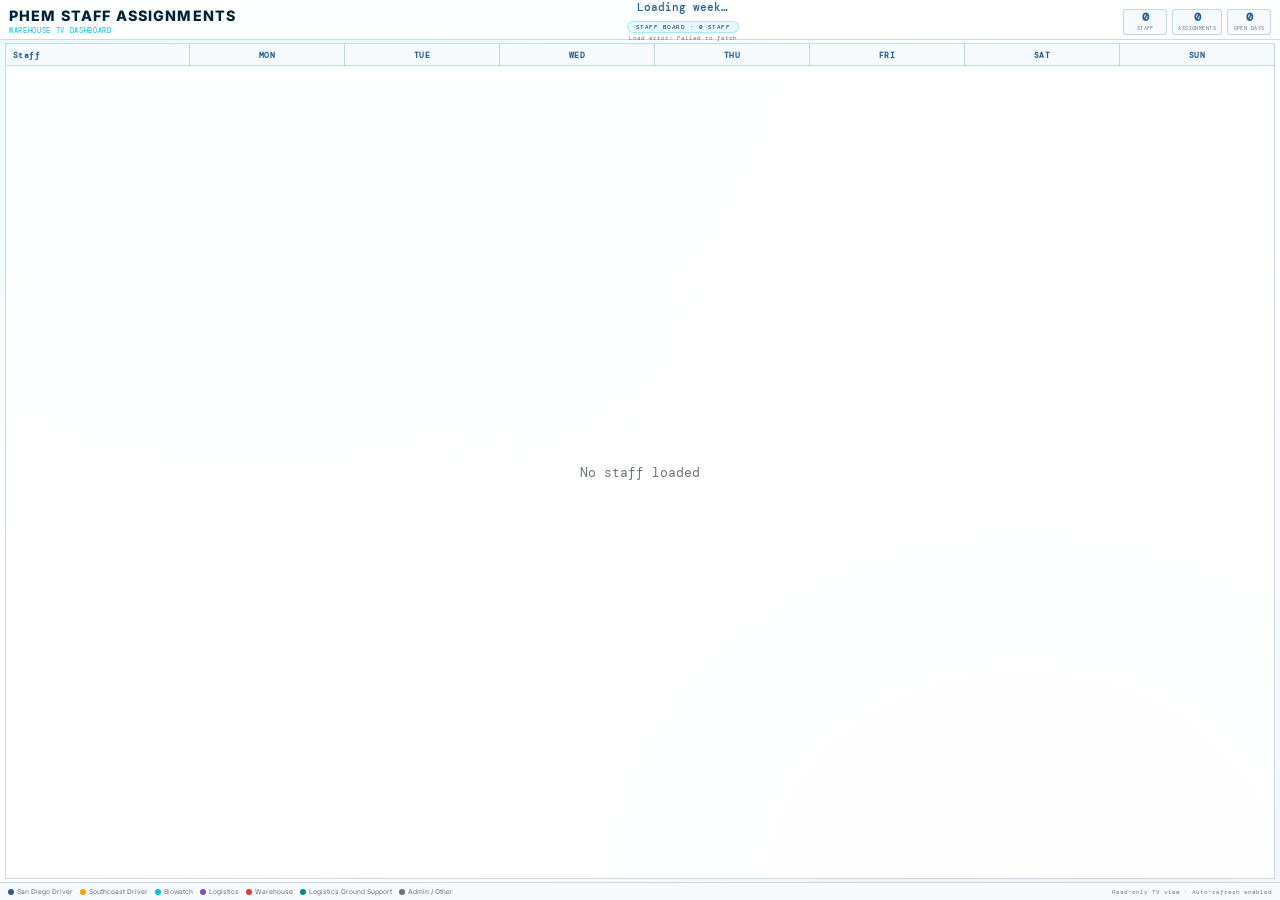
==== commit 3a0597ca: "Update tv.html" ====
--- a/tv.html
+++ b/tv.html
@@ -6,7 +6,7 @@
 
   <title>PHEM Staff Assignments - TV View</title>
 
-  <link rel="stylesheet" href="tv.css?v=4" />
+  <link rel="stylesheet" href="tv.css?v=6" />
 </head>
 
 <body>
@@ -35,7 +35,7 @@
           </div>
           <div class="tv-stat">
             <span id="statOpen">0</span>
-            <small>Open Shifts</small>
+            <small>Open Days</small>
           </div>
         </div>
       </header>
@@ -65,7 +65,7 @@
 
       <footer class="tv-footer">
         <div id="legend" class="tv-legend"></div>
-        <div class="tv-footer-note">Read-only TV view · Auto-refresh every 10 minutes</div>
+        <div class="tv-footer-note">Read-only TV view · Auto-refresh enabled</div>
       </footer>
     </section>
 
@@ -144,13 +144,13 @@
         </main>
 
         <footer class="shifts-footer">
-          Staff assignment board returns automatically · Auto-refresh every 10 minutes
+          Staff assignment board returns automatically · Auto-refresh enabled
         </footer>
       </div>
     </section>
   </div>
 
   <script src="config.js?v=1"></script>
-  <script src="tv.js?v=4"></script>
+  <script src="tv.js?v=6"></script>
 </body>
 </html>
--- a/tv.css
+++ b/tv.css
@@ -275,41 +275,41 @@
   overflow: hidden;
   display: flex;
   flex-direction: column;
-  gap: 1px;
+  gap: 4px;
 }
 
 .tv-assignment {
-  border-left: 2px solid var(--blue);
-  border-radius: 2px;
-  padding: 1px 3px;
-  min-height: 0;
-  overflow: hidden;
-  line-height: 1.02;
-  flex-shrink: 1;
+  border-left: 4px solid var(--blue);
+  border-radius: 5px;
+  padding: 5px 7px;
+  min-height: 42px;
+  overflow: hidden;
+  line-height: 1.15;
+  flex-shrink: 0;
 }
 
 .tv-assignment-role {
-  font-size: clamp(5px, 0.55vw, 8px);
+  font-size: clamp(10px, 0.95vw, 16px);
+  font-weight: 900;
+  white-space: nowrap;
+  overflow: hidden;
+  text-overflow: ellipsis;
+}
+
+.tv-assignment-loc {
+  font-family: 'DM Mono', monospace;
+  font-size: clamp(8px, 0.75vw, 12px);
+  opacity: 0.85;
+  white-space: nowrap;
+  overflow: hidden;
+  text-overflow: ellipsis;
+}
+
+.tv-assignment-note {
+  font-family: 'DM Mono', monospace;
+  font-size: clamp(8px, 0.75vw, 12px);
   font-weight: 800;
-  white-space: nowrap;
-  overflow: hidden;
-  text-overflow: ellipsis;
-}
-
-.tv-assignment-loc {
-  font-family: 'DM Mono', monospace;
-  font-size: clamp(4px, 0.45vw, 7px);
-  opacity: 0.78;
-  white-space: nowrap;
-  overflow: hidden;
-  text-overflow: ellipsis;
-}
-
-.tv-assignment-note {
-  font-family: 'DM Mono', monospace;
-  font-size: clamp(4px, 0.48vw, 7px);
-  font-weight: 700;
-  margin-top: 1px;
+  margin-top: 2px;
   white-space: nowrap;
   overflow: hidden;
   text-overflow: ellipsis;
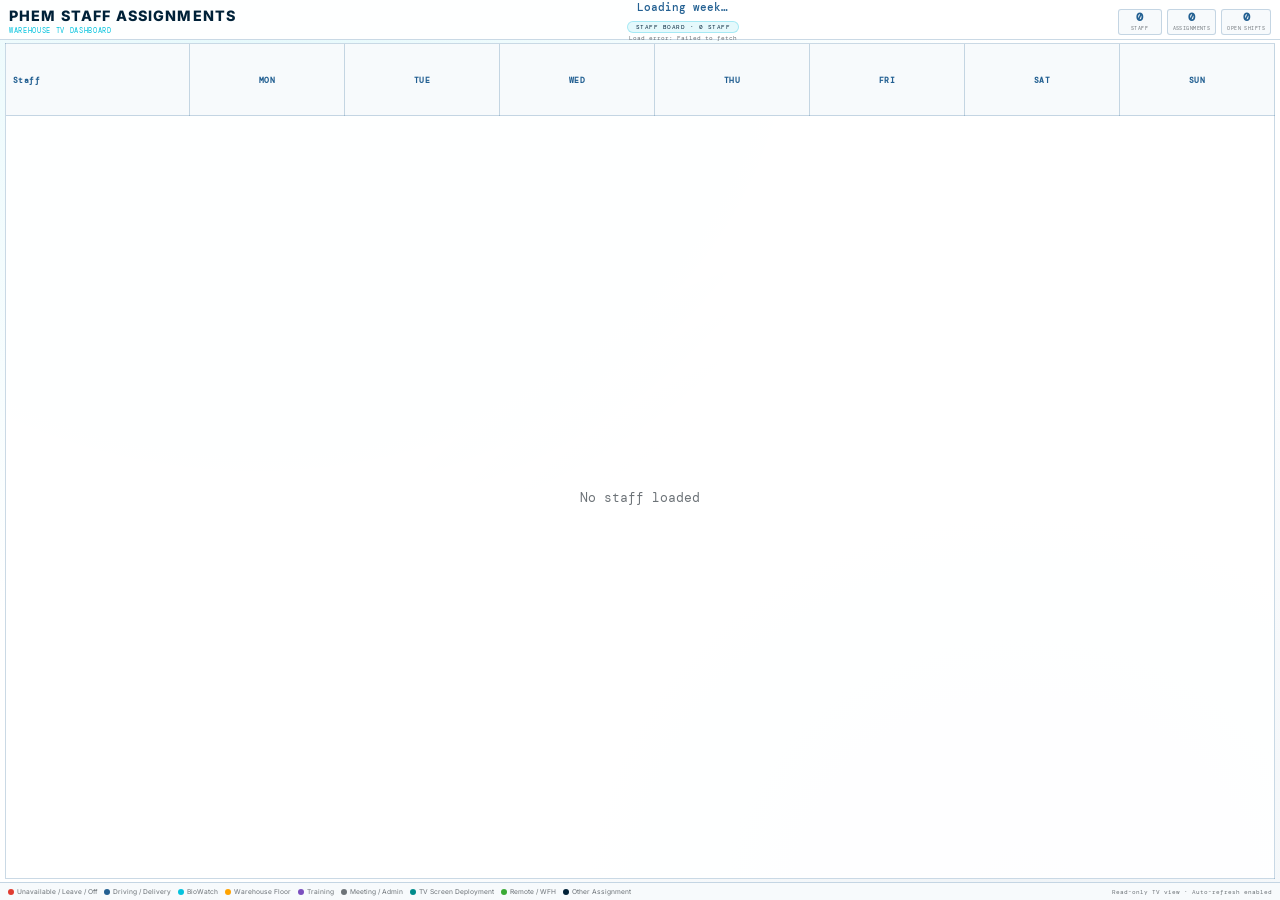
==== commit 58eff65c: "Update tv.html" ====
--- a/tv.html
+++ b/tv.html
@@ -35,7 +35,7 @@
           </div>
           <div class="tv-stat">
             <span id="statOpen">0</span>
-            <small>Open Days</small>
+            <small>Open Shifts</small>
           </div>
         </div>
       </header>
--- a/tv.css
+++ b/tv.css
@@ -15,7 +15,6 @@
   --header-height: 46px;
   --footer-height: 20px;
   --table-head-height: 25px;
-  --staff-count: 16;
 }
 
 * {
@@ -64,6 +63,7 @@
   grid-template-rows: var(--header-height) 1fr var(--footer-height);
 }
 
+/* Header */
 .tv-header {
   height: var(--header-height);
   min-height: var(--header-height);
@@ -208,13 +208,17 @@
   padding-left: 7px;
 }
 
+.tv-board tr {
+  height: var(--row-height, 72px);
+}
+
 .tv-board td {
   border-right: 1px solid var(--border);
   border-bottom: 1px solid var(--border);
   vertical-align: top;
-  padding: 2px;
-  height: calc((100vh - var(--header-height) - var(--footer-height) - var(--table-head-height) - 8px) / var(--staff-count));
-  max-height: calc((100vh - var(--header-height) - var(--footer-height) - var(--table-head-height) - 8px) / var(--staff-count));
+  padding: 3px;
+  height: var(--row-height, 72px);
+  max-height: var(--row-height, 72px);
   overflow: hidden;
 }
 
@@ -223,7 +227,7 @@
 }
 
 .tv-staff-cell {
-  padding: 3px 5px !important;
+  padding: 4px 6px !important;
   vertical-align: middle !important;
   background: var(--light);
 }
@@ -237,9 +241,9 @@
 }
 
 .tv-unit-bar {
-  width: 3px;
+  width: 4px;
   height: 68%;
-  min-height: 16px;
+  min-height: 18px;
   border-radius: 3px;
   flex-shrink: 0;
 }
@@ -249,8 +253,8 @@
 }
 
 .tv-staff-name {
-  font-size: clamp(7px, 0.68vw, 11px);
-  font-weight: 800;
+  font-size: clamp(8px, 0.76vw, 13px);
+  font-weight: 900;
   color: var(--navy);
   white-space: nowrap;
   overflow: hidden;
@@ -259,7 +263,7 @@
 
 .tv-staff-unit {
   font-family: 'DM Mono', monospace;
-  font-size: clamp(5px, 0.48vw, 8px);
+  font-size: clamp(5px, 0.50vw, 8px);
   color: var(--grey);
   text-transform: uppercase;
   letter-spacing: 0.05em;
@@ -275,21 +279,21 @@
   overflow: hidden;
   display: flex;
   flex-direction: column;
-  gap: 4px;
+  gap: 3px;
 }
 
 .tv-assignment {
   border-left: 4px solid var(--blue);
   border-radius: 5px;
-  padding: 5px 7px;
-  min-height: 42px;
-  overflow: hidden;
-  line-height: 1.15;
+  padding: 4px 7px;
+  min-height: 36px;
+  overflow: hidden;
+  line-height: 1.1;
   flex-shrink: 0;
 }
 
 .tv-assignment-role {
-  font-size: clamp(10px, 0.95vw, 16px);
+  font-size: clamp(9px, 0.88vw, 15px);
   font-weight: 900;
   white-space: nowrap;
   overflow: hidden;
@@ -298,7 +302,7 @@
 
 .tv-assignment-loc {
   font-family: 'DM Mono', monospace;
-  font-size: clamp(8px, 0.75vw, 12px);
+  font-size: clamp(7px, 0.68vw, 11px);
   opacity: 0.85;
   white-space: nowrap;
   overflow: hidden;
@@ -307,9 +311,9 @@
 
 .tv-assignment-note {
   font-family: 'DM Mono', monospace;
-  font-size: clamp(8px, 0.75vw, 12px);
+  font-size: clamp(7px, 0.68vw, 11px);
   font-weight: 800;
-  margin-top: 2px;
+  margin-top: 1px;
   white-space: nowrap;
   overflow: hidden;
   text-overflow: ellipsis;
@@ -324,10 +328,10 @@
 
 .tv-more {
   font-family: 'DM Mono', monospace;
-  font-size: clamp(4px, 0.45vw, 7px);
+  font-size: clamp(7px, 0.65vw, 10px);
   color: var(--grey);
   text-align: center;
-  padding-top: 0;
+  padding-top: 1px;
 }
 
 .loading-cell {
